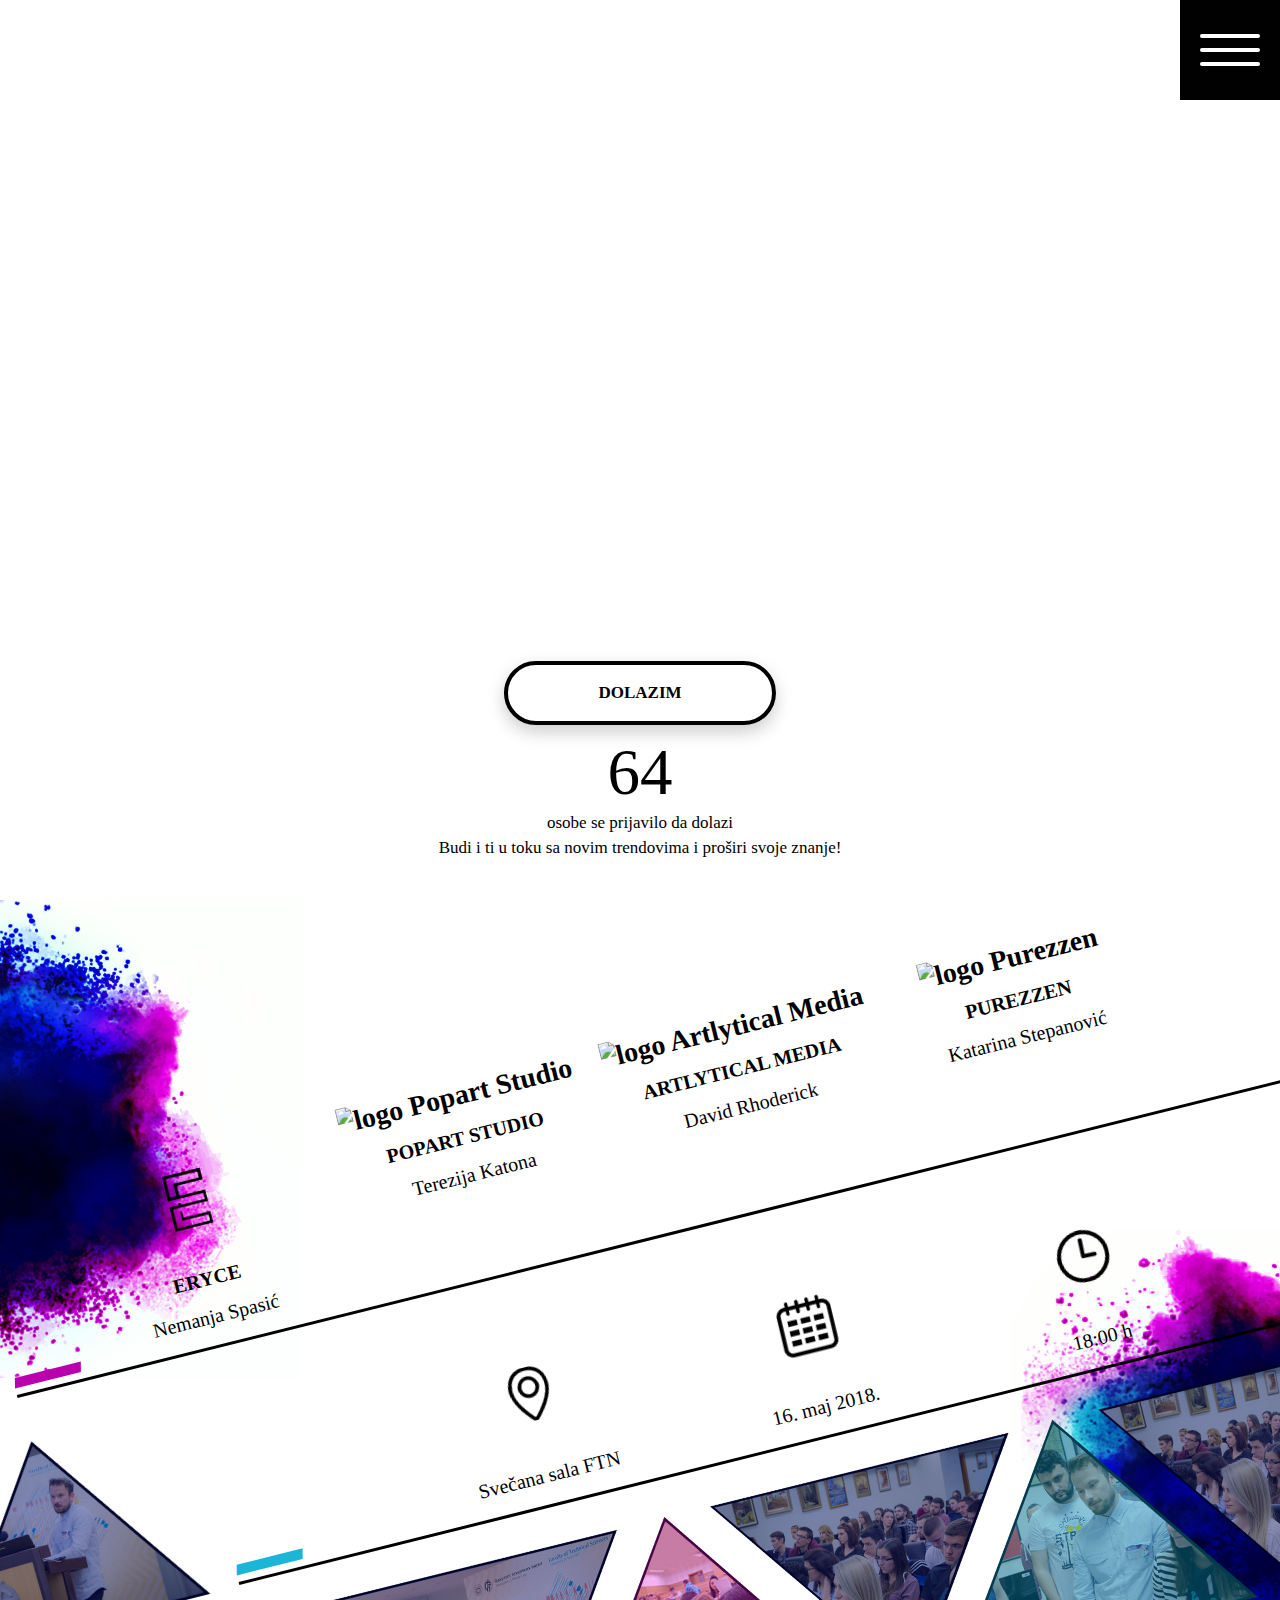
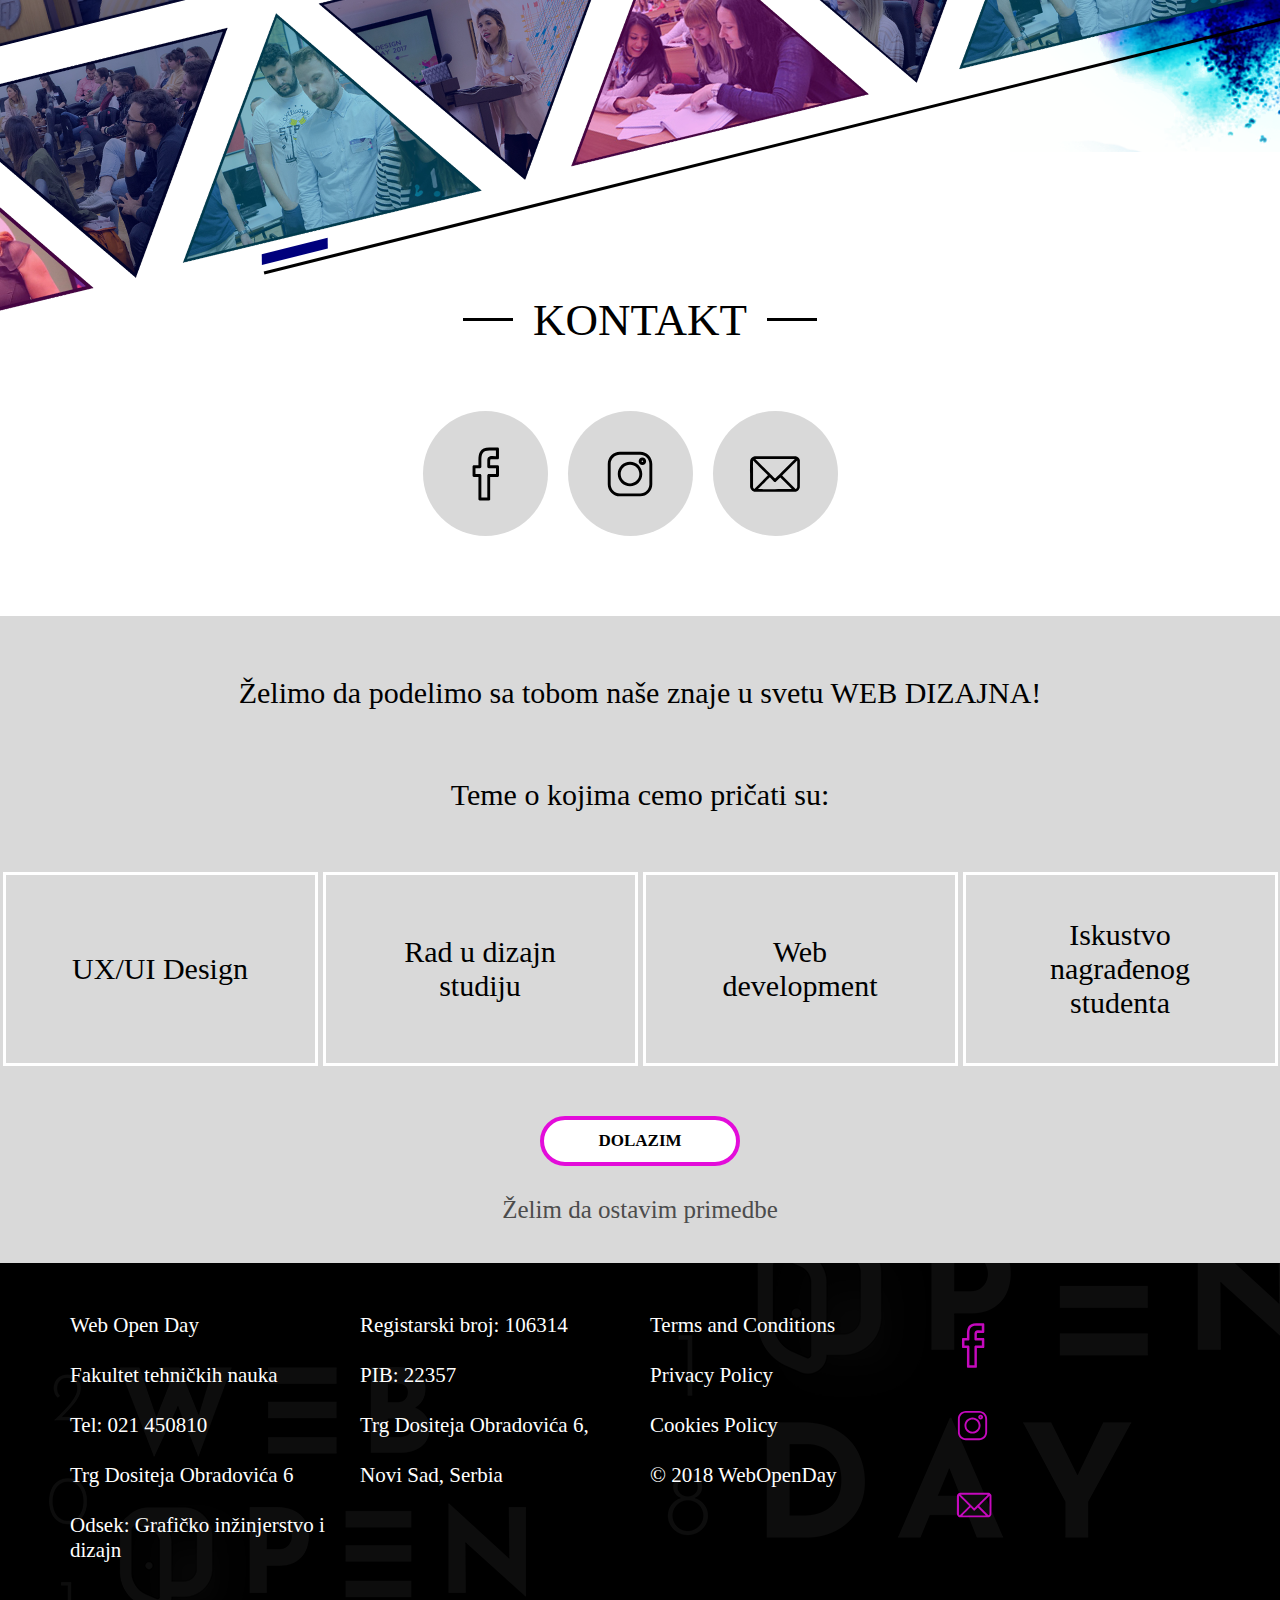
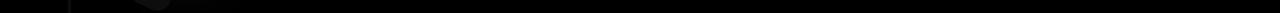
==== index.html @ e9054d75 "init commit" ====
<!DOCTYPE html>
<html>

<head>
  <meta charset="UTF-8">
  <title> Web Open Day 2018 </title>
  <link rel="icon" type="image/ico" href="logo.png" />
  <link rel="stylesheet" href="stylesindex.css">
  <meta name="viewport" content="width=device-width, initial-scale=1">
</head>

<body>
  <div class="body">
    <!-- Top Navigation Menu -->
    <div class="topnav">
      <!-- Navigation links (hidden by default) -->
      <a href="javascript:void(0);" id="icon" onclick="navOpen()">
        <span></span>
        <span></span>
        <span></span>
      </a>
      <div id="myLinks">
        <div class="kocka meniprvakocka">
          <a href="predavaci.html" >Predavači</a>
          <p color="white" class="tekstumeniju"> Od koga i šta možeš saznati </br>na ovom događaju </p>
        </div>
        <div class="kocka menidrugakocka">
          <a href="informacijeikontakt.html" >Informacije i kontakt</a>
          <p color="white" class="tekstumeniju"> Osnovne informacije o dogadjaju </br>gde mozete priložiti sugestije ili </br> stupiti u kontakt sa organizatorima</p>
        </div>
        <div class="kocka menitrecakocka">
          <a href="galerija.html">Galerija i video materijal</a>
          <p color="white" class="tekstumeniju">Fotografije i video zapisi</br>sa prethodnih dogadjaja</p>
        </div>
      </div>
    </div>
    <div class="kont">
      <video autoplay muted>
        <source src="imagesindex/VIDEOZANASLOVNU_1_1.mp4" type="video/mp4">
        <source src="imagesindex/VIDEOZANASLOVNU_1_1.ogg" type="video/ogg">
      </video>
      <div class="ent">
        <button class="button" type="button" onclick="dolazim()">DOLAZIM</button>
        <h1 id="number" class="number">64</h1>
        <h2 class="description">osobe se prijavilo da dolazi <br />
          Budi i ti u toku sa novim trendovima i proširi svoje znanje!</h2>
      </div>
    </div>


    <img src="imagesindex/puder.png" alt="puder" id="puder1">
    <img src="imagesindex/puder2.png" alt="puder" id="puder2">

    <!-- <div class="line">
      <div class="shape">
      </div>
    </div>
    <div class="line two">
      <div class="shape first">
      </div>
    </div>
    <div class="line three">
      <div class="shape second">
      </div>
    </div> -->

      <div class="prvideo">

      <div id="naslovi">

        <div class="top with-line purple">
          <div class="item-top">
            <img width="100" height="100" src="imagesindex/ikonica1.png" alt="logo Eryce">
            <p align="center">ERYCE</p>
            <p class="item-top-ime">Nemanja Spasić</p>
          </div>
          <div class="item-top">
            <img width="100" height="100" src="imagesindex/ikonice2.png" alt="logo Popart Studio">
            <p align="center">POPART STUDIO</p>
            <p class="item-top-ime">Terezija Katona</p>
          </div>
          <div class="item-top">
            <img width="100" height="100" src="imagesindex/ikonice3.png" alt="logo Artlytical Media">
            <p align="center">ARTLYTICAL MEDIA</p>
            <p class="item-top-ime">David Rhoderick</p>
          </div>
          <div class="item-top">
            <img width="100" height="100" src="imagesindex/ikonice4.png" alt="logo Purezzen">
            <p align="center">PUREZZEN</p>
            <p class="item-top-ime">Katarina Stepanović</p>
          </div>
        </div>

        <div class="bottom with-line cyan">
          <div class="item-bottom"></div>
          <div class="item-bottom">
            <img width="100" height="100" src="imagesindex/lokacija.png" alt="icon location">
            <p class="color-light" align="center">Svečana sala FTN</p>
          </div>
          <div class="item-bottom">
            <img width="100" height="100" src="imagesindex/kalendar.png" alt="icon calendar">
            <p class="color-light" align="center">16. maj 2018.</p>
          </div>
          <div class="item-bottom">
            <img width="100" height="100" src="imagesindex/sat.png" alt="icon clock">
            <p class="color-light" align="center">18:00 h</p>
          </div>
        </div>
      </div>
    </div>
    <div class="slikedeo with-line blue">
      <img src="imagesindex/8 dodatak.png" id="dodatak" alt="slika 8" >
      <img width="758" height="450" src="imagesindex/7.png" alt="slika 7" id="a">
      <img width="758" height="450" src="imagesindex/6.png" alt="slika 6" id="b">
      <img width="758" height="450" src="imagesindex/5.png" alt="slika 5" id="c">
      <img width="758" height="450" src="imagesindex/4.png" alt="slika 4" id="d">
      <img width="758" height="450" src="imagesindex/3.png" alt="slika 3" id="e">
      <img width="758" height="450" src="imagesindex/2.png" alt="slika 2" id="f">
      <img width="758" height="450" src="imagesindex/5.png" alt="slika 5" id="c">
      <img width="758" height="450" src="imagesindex/2.png" alt="slika 2" id="f">
      <img width="758" height="450" src="imagesindex/3.png" alt="slika 4" id="d">


      <!-- <img src="imagesindex/1.png" alt="slika 1" id="g"> -->
    </div>
    <div class="drugideo" id="zanaslov">
      <svg height="10" width="50">
        <line x1="3" y1="3" x2="3" y2="6" style="stroke:rgb(0,0,0);stroke-width:200" />
      </svg>
      <p>KONTAKT</p>
      <svg height="10" width="50">
        <line x1="3" y1="3" x2="3" y2="6" style="stroke:rgb(0,0,0);stroke-width:200" />
      </svg>
    </div>
    <div id="linkovi">
      <a href="https://www.facebook.com/" class="link-facebook" target="_blank">
        <svg version="1.1" width="65px" height="65px" xmlns="http://www.w3.org/2000/svg" xmlns:xlink="http://www.w3.org/1999/xlink" x="0px" y="0px" viewBox="0 0 1600 1600" style="enable-background:new 0 0 1600 1600;" xml:space="preserve">
          <path d="M941.9,167.4h-4.1c-5.2,0-5.8,3.2-5.8,6.5v2.6h-2.3c-0.5,0-0.8,0.3-0.8,0.8v4.6c0,0.5,0.3,0.8,0.8,0.8h2.3V194
        	c0,0.5,0.3,0.8,0.8,0.8h4.7c0.5,0,0.8-0.3,0.6-0.8v-11.4h3.8c0.5,0,0.8-0.3,0.8-0.8v-4.6c0-0.5-0.3-0.8-0.8-0.8h-3.8v-2.3
        	c0.2-0.9,0.2-0.8,1.1-0.8h2.7c0.2,0,0.5,0,0.6-0.2c0.2-0.2,0.3-0.3,0.2-0.6v-4.6C942.6,167.7,942.3,167.3,941.9,167.4z M941.1,171.8
        	h-2c-2.4,0-2.6,1.2-2.6,2.6v2.9c0,0.2,0.2,0.5,0.3,0.6c0.2,0.2,0.3,0.3,0.6,0.3h3.6v2.9h-3.6c-0.5,0-0.8,0.3-0.8,0.8v11.4h-3v-11.4
        	c0-0.5-0.3-0.8-0.8-0.8h-2.3v-2.9h2.3c0.2,0,0.5-0.2,0.6-0.3c0.2-0.2,0.2-0.3,0.2-0.6v-3.3c0-3.3,0.8-5,4.3-5h3.2V171.8L941.1,171.8
        	z" />
          <path d="M1107.9,150H915c-245.4-2.6-276.8,149.4-276.8,313.9v119.5H530c-21.3-2.4-38.7,14.9-36.1,36.1v216.7
        	c-2.6,21.3,14.9,38.6,36.1,36.1h108.4V1414c-2.3,21.3,15,38.6,36.3,36.1h220.8c21.3,2.4,38.6-14.9,31.7-36.1l0.2-541.8h180.5
        	c21.3,2.4,38.7-14.9,36.1-36.1V619.4c2.6-21.3-14.9-38.6-36.1-36.1H927l0.2-108.4c7-46.2,7-38.7,49.8-36.1h129.2
        	c10-2.3,20.8-1.1,28.2-8.4s11.8-17.3,9.3-27.8V185.9C1146.4,164.7,1129.1,147.4,1107.9,150z M1069.1,362.5l-90.6-3.5
        	c-112.2,0-121.6,60.9-121.6,123.3l-0.3,137c0,10.3,4.1,20,11.2,27.3c7.3,7.3,17,11.2,27.3,11.2h176.4v139.5H895.4
        	c-21.3,0-38.6,17.3-38.7,38.6v541.9H710.5V836.1c0-21.3-14.6-38.6-35.8-38.6H565.9V658h108.6c10.3,0,20-4.1,27.3-11.2
        	c7.3-7.3,8.5-17.2,8.5-27.3V463.7c0-162,32.8-239.1,204.5-239.1H1069L1069.1,362.5L1069.1,362.5z" />
        </svg>
      </a>
      <a href="https://www.instagram.com" class="link-instagram" target="_blank">
        <svg version="1.1" weight="87px" height="87px" xmlns="http://www.w3.org/2000/svg" xmlns:xlink="http://www.w3.org/1999/xlink" x="0px" y="0px" viewBox="0 0 1695.4 1662.6" style="enable-background:new 0 0 1695.4 1662.6;" xml:space="preserve">
          <g>
            <path
              d="M1041.9,406.9H654.3c-127.8,0-231.7,104-231.7,231.7v387.5c0,127.8,104,231.8,231.7,231.8h387.5c127.8,0,231.7-104,231.7-231.7V638.6C1273.6,510.8,1169.6,406.9,1041.9,406.9z M1218.1,638.6v387.5c0,97.2-79,176.2-176.2,176.2H654.3c-97.2,0-176.2-79-176.2-176.2V638.6c0-97.2,79-176.2,176.2-176.2h387.5C1139,462.4,1218.1,541.5,1218.1,638.6z" />
            <path d="M848.1,598.3c-129.1,0-234,105-234,234s105,234,234,234s234-105,234-234S977.2,598.3,848.1,598.3z M848.1,1010.9c-98.4,0-178.5-80.1-178.5-178.5s80.1-178.5,178.5-178.5s178.5,80.1,178.5,178.5S946.5,1010.9,848.1,1010.9z" />
            <path
              d="M1084.7,516.3c-39.3,0-71.3,32-71.3,71.3c0,39.3,32,71.3,71.3,71.3c39.3,0,71.3-32,71.3-71.3C1156,548.3,1124,516.3,1084.7,516.3z M1100.4,587.6c0,8.7-7.1,15.7-15.7,15.7c-8.7,0-15.7-7.1-15.7-15.7c0-8.6,7.1-15.7,15.7-15.7C1093.4,571.8,1100.4,578.9,1100.4,587.6z" />
          </g>
        </svg>
        </svg>
      </a>
      <a href="https://mail.google.com" class="link-mail" target="_blank">
        <svg version="1.1" weight="70px" height="70px" xmlns="http://www.w3.org/2000/svg" xmlns:xlink="http://www.w3.org/1999/xlink" x="0px" y="0px" viewBox="0 0 2516.4 1796.9" style="enable-background:new 0 0 2516.4 1796.9;" xml:space="preserve">
          <g transform="translate(0.000000,914.000000) scale(0.100000,-0.100000)">
            <path d="M7377,4714.7c-510-65-953-428-1121-921c-71-209-65,100-70-3578c-2-2270,0-3345,7-3410c26-237,116-468,257-660
		c66-91,204-229,290-290c144-103,334-190,511-232c85-20,117-21,2261-29c1196-5,3552-8,5235-6l3060,3l85,21c137,34,207,60,335,123
		c409,202,684,594,744,1059c8,59,11,1079,11,3445c-1,2774-3,3371-14,3416c-42,173-109,327-202,467c-71,107-203,246-313,329
		c-88,67-300,177-399,208c-30,10-95,27-145,39l-92,22l-5185,1C9671,4722.7,7417,4719.7,7377,4714.7z M15222,1549.7
		c-1678-1678-2471-2465-2505-2485c-69-40-150-41-217-1c-29,17-948,928-2507,2485l-2461,2457h5072h5073L15222,1549.7z M18292,223.7
		l-5-3423l-22-77c-58-204-153-318-326-391l-72-30l-1727,1734l-1727,1734l1937,1938c1065,1065,1939,1937,1942,1937
		S18295,2105.7,18292,223.7z M8862,1710.7l1905-1905l-1747-1747l-1747-1747l-62,29c-123,59-208,173-246,330c-16,65-18,301-20,3508
		c-2,1890,0,3437,4,3437C6954,3615.7,7814,2758.7,8862,1710.7z M11867-1289.3c451-455,620-619,649-631c50-20,133-20,182,1
		c28,11,207,184,634,610l595,595l1503-1503c826-826,1502-1504,1502-1507s-1964-5-4365-5s-4365,2-4365,5c0,6,3043,3050,3050,3050
		C11255-674.3,11532-950.3,11867-1289.3z" />
          </g>
        </svg>
      </a>
    </div>
  </div>

  <div class="cetvrtideo">
    <p  id="ce" align="center">Želimo da podelimo sa tobom naše znaje u svetu WEB DIZAJNA! </br> </br></br>
      Teme o kojima cemo pričati su:</p>
      <div class="poravnanje">
    <div class="kocke">
      <p align="center"> UX/UI Design </p>
    </div>
    <div class="kocke">
      <p align="center"> Rad u dizajn</br>studiju </p>
    </div>
    <div class="kocke">
      <p align="center"> Web</br>development </p>
    </div>
    <div class="kocke">
      <p align="center"> Iskustvo</br>nagrađenog</br>studenta </p>
    </div>
    </div>
    <button class="popup" onclick="showPopUp()">Dolazim
      <span class="popuptext" id="myPopup">Zabeleženi ste. Vidimo se!</span>
    </button>
    <a class="open-button" onclick="openForm()">Želim da ostavim primedbe</a>
  </div>
  <div class="form-popup" id="myForm">
    <form action="Hvala.html" class="form-container">
      <input type="email" placeholder="Upišite Vaš e-mail" name="E-mail" required class="abc input">
      <label for="komentar"><b>Komentar</b></label>
      <textarea class="abc textarea" placeholder="Ostavi komentar" name="Ostavi komentar" required></textarea>
      <button type="submit" class="btn submit">Pošalji</button>
      <button type="button" class="btn cancel" onclick="closeForm()">✖</button>
    </form>
  </div>

  <footer>
    <div class="zafooter2">
      <div class="zafooter">
        <div class="footer-kolona tekst">
          <p>Web Open Day </br></br>Fakultet tehničkih nauka</br></br>Tel: 021 450810 </br></br>Trg Dositeja Obradovića 6</br></br>Odsek: Grafičko inžinjerstvo i dizajn</p>
        </div>
        <div class="footer-kolona tekst">
          <p>Registarski broj: 106314</br></br>PIB: 22357</br></br>Trg Dositeja Obradovića 6,</br></br>Novi Sad, Serbia</p>
        </div>
        <div class="footer-kolona tekst">
          <a href="https://www.policies.google.com/privacy?hl=en-US" target="_blank">Terms and Conditions</a></br></br>
          <a href="https://www.policies.google.com/privacy?hl=en-US" target="_blank">Privacy Policy</a></br></br>
          <a href="https://www.topuniversities.com/cookies-policy" target="_blank">Cookies Policy</a></br></br>
          <p>© 2018 WebOpenDay</p>
        </div>
        <div class="footer-kolona linkovi" id="linkovi2">
          <div class="krug">
            <a href="https://www.facebook.com" target="_blank">
              <svg version="1.1" weight="55px" height="55px" xmlns="http://www.w3.org/2000/svg" xmlns:xlink="http://www.w3.org/1999/xlink" x="0px" y="0px" viewBox="0 0 1600 1600" style="enable-background:new 0 0 1600 1600;" xml:space="preserve">
                <path d="M941.9,167.4h-4.1c-5.2,0-5.8,3.2-5.8,6.5v2.6h-2.3c-0.5,0-0.8,0.3-0.8,0.8v4.6c0,0.5,0.3,0.8,0.8,0.8h2.3V194
                c0,0.5,0.3,0.8,0.8,0.8h4.7c0.5,0,0.8-0.3,0.6-0.8v-11.4h3.8c0.5,0,0.8-0.3,0.8-0.8v-4.6c0-0.5-0.3-0.8-0.8-0.8h-3.8v-2.3
                c0.2-0.9,0.2-0.8,1.1-0.8h2.7c0.2,0,0.5,0,0.6-0.2c0.2-0.2,0.3-0.3,0.2-0.6v-4.6C942.6,167.7,942.3,167.3,941.9,167.4z M941.1,171.8
                h-2c-2.4,0-2.6,1.2-2.6,2.6v2.9c0,0.2,0.2,0.5,0.3,0.6c0.2,0.2,0.3,0.3,0.6,0.3h3.6v2.9h-3.6c-0.5,0-0.8,0.3-0.8,0.8v11.4h-3v-11.4
                c0-0.5-0.3-0.8-0.8-0.8h-2.3v-2.9h2.3c0.2,0,0.5-0.2,0.6-0.3c0.2-0.2,0.2-0.3,0.2-0.6v-3.3c0-3.3,0.8-5,4.3-5h3.2V171.8L941.1,171.8
                z" />
                <path d="M1107.9,150H915c-245.4-2.6-276.8,149.4-276.8,313.9v119.5H530c-21.3-2.4-38.7,14.9-36.1,36.1v216.7
                c-2.6,21.3,14.9,38.6,36.1,36.1h108.4V1414c-2.3,21.3,15,38.6,36.3,36.1h220.8c21.3,2.4,38.6-14.9,31.7-36.1l0.2-541.8h180.5
                c21.3,2.4,38.7-14.9,36.1-36.1V619.4c2.6-21.3-14.9-38.6-36.1-36.1H927l0.2-108.4c7-46.2,7-38.7,49.8-36.1h129.2
                c10-2.3,20.8-1.1,28.2-8.4s11.8-17.3,9.3-27.8V185.9C1146.4,164.7,1129.1,147.4,1107.9,150z M1069.1,362.5l-90.6-3.5
                c-112.2,0-121.6,60.9-121.6,123.3l-0.3,137c0,10.3,4.1,20,11.2,27.3c7.3,7.3,17,11.2,27.3,11.2h176.4v139.5H895.4
                c-21.3,0-38.6,17.3-38.7,38.6v541.9H710.5V836.1c0-21.3-14.6-38.6-35.8-38.6H565.9V658h108.6c10.3,0,20-4.1,27.3-11.2
                c7.3-7.3,8.5-17.2,8.5-27.3V463.7c0-162,32.8-239.1,204.5-239.1H1069L1069.1,362.5L1069.1,362.5z" />
              </svg>
            </a>
            </svg>
          </div>
          <div class="krug">
            <a href="https://www.instagram.com" target="_blank">
              <svg version="1.1" weight="55px" height="55px" xmlns="http://www.w3.org/2000/svg" xmlns:xlink="http://www.w3.org/1999/xlink" x="0px" y="0px" viewBox="0 0 1600 1600" style="enable-background:new 0 0 1600 1600;" xml:space="preserve">
                <g>
                  <path d="M994.2,375.6H606.6c-127.8,0-231.7,104-231.7,231.7v387.5c0,127.8,104,231.8,231.7,231.8h387.5
        c127.8,0,231.7-104,231.7-231.7V607.3C1225.9,479.5,1121.9,375.6,994.2,375.6z M1170.4,607.3v387.5c0,97.2-79,176.2-176.2,176.2
        H606.6c-97.2,0-176.2-79-176.2-176.2V607.3c0-97.2,79-176.2,176.2-176.2h387.5C1091.3,431.1,1170.4,510.2,1170.4,607.3z" />
                  <path d="M800.4,567c-129.1,0-234,105-234,234s105,234,234,234s234-105,234-234S929.5,567,800.4,567z M800.4,979.6
        c-98.4,0-178.5-80.1-178.5-178.5S702,622.6,800.4,622.6s178.5,80.1,178.5,178.5S898.8,979.6,800.4,979.6z" />
                  <path d="M1037,485c-39.3,0-71.3,32-71.3,71.3s32,71.3,71.3,71.3c39.3,0,71.3-32,71.3-71.3S1076.3,485,1037,485z M1052.7,556.3
        c0,8.7-7.1,15.7-15.7,15.7c-8.7,0-15.7-7.1-15.7-15.7c0-8.6,7.1-15.7,15.7-15.7C1045.7,540.5,1052.7,547.6,1052.7,556.3z" />
                </g>
              </svg>
            </a>
          </div>
          <div class="krug">
            <a href="https://support.google.com/mail/answer/56256?hl=en" target="_blank">
              <svg version="1.1" weight="50px" height="50px" xmlns="http://www.w3.org/2000/svg" xmlns:xlink="http://www.w3.org/1999/xlink" x="0px" y="0px" viewBox="0 0 1600 1600" style="enable-background:new 0 0 1600 1600;" xml:space="preserve">
                <path d="M1390.5,497.6c-3.7-15.1-9.4-28.4-17.6-40.8c-6.2-9.4-17.8-21.5-27.3-28.8c-7.6-5.8-26.2-15.5-34.9-18.2
            c-2.7-0.9-8.5-2.4-12.6-3.4l-8.1-1.9l-447.6-0.1c-259.3-0.1-450.1,0.2-453.6,0.6l0,0c-44.8,5.7-83.2,37.3-98,80.5
            c-0.4,1.3-0.8,2.4-1.2,3.4c-4.5,11.8-4.5,11.8-4.8,241.2l-0.1,64.6c-0.2,200.7,0,288.8,0.6,294.4c2.3,20.8,10.1,40.8,22.5,57.7
            c5.8,7.9,17.9,20,25.4,25.4c12.7,9.1,29.3,16.6,44.6,20.3c7.4,1.7,7.8,1.8,195.4,2.5c84.4,0.4,226.2,0.6,351.3,0.6
            c35.4,0,69.4,0,100.4-0.1l264-0.3l7.7-1.9c11.8-2.9,18-5.2,29.2-10.7c35.5-17.5,59.8-52.1,65-92.5c0.7-5.1,1-88.5,1-297.5
            C1391.6,545.8,1391.4,501.6,1390.5,497.6z M679.3,830.2l-299.7,299.7l-4.4-2c-10.2-4.9-17.2-14.4-20.4-27.5
            c-1.4-5.5-1.5-33.8-1.7-302.3c-0.2-156.6,0-272.6,0.3-293.2c12.8,12.5,76.6,76,162.6,162L679.3,830.2z M831.7,892.9
            c-3.4-2.4-84.1-82.5-216.1-214.2L405.9,469.3H1274l-209.3,209.4c-90.5,90.5-211.4,211.2-215.8,214.2
            C843.4,896,836.9,896.1,831.7,892.9z M723.3,873.7c4.7,4.5,25.8,25.6,52,52.1l0,0c44.6,45,54,53.8,56.5,54.8
            c4.7,1.9,12.3,1.9,16.8-0.1c2.3-0.9,11.5-9.4,55.2-53l50.3-50.3l128.6,128.6c64.6,64.6,115.9,116,127.2,127.5
            c-24.3,0.2-177.5,0.4-373.2,0.4c-195.7,0-348.9-0.2-373.2-0.4C488.6,1107.8,707,889.4,723.3,873.7z M1329.2,794.1l-0.4,295.1
            l-1.8,6.4c-4.9,17.2-12.8,26.7-27.3,32.8l-5.3,2.2L998.1,833.2l166.1-166.2c84.7-84.7,151.8-151.6,165.1-164.7
            C1329.4,524,1329.4,647.6,1329.2,794.1z" />
              </svg>
            </a>
          </div>
        </div>
      </div>
    </div>
  </footer>
  <script src="javascriptindex.js" charset="utf-8"></script>
</body>
<html>
---- stylesindex.css ----
* {
  box-sizing: border-box;
  /* margin: 0; */
}

* button {
  cursor: pointer;
  outline: none;
}

body {
  margin: 0;
}

.body {
  overflow: hidden;
}

.kont {
  position: relative
}

.kont video {
  width: 100%;
  height: auto;
  display: block;
  height: 100vh;
  position: relative;
  z-index: 10;
  object-fit: cover;
}

.kont .ent {
  position: absolute;
  right: 0;
  bottom: 40px;
  z-index: 15;
  left: 0;
  text-align: center;
}

.button {
  background: transparent;
  padding: 18px 90px;
  margin: 0 auto;
  color: black;
  font-size: 17px;
  text-transform: uppercase;
  font-weight: bold;
  font-family: "Josefin Sans";
  border-radius: 50px;
  border: 4px solid black;
  transition: all 300ms ease;
  cursor: pointer;
  box-shadow: 0 8px 16px 0 rgba(0, 0, 0, 0.10), 0 6px 20px 0 rgba(0, 0, 0, 0.10);
}

.number {
  text-align: center;
  color: black;
  position: relative;
  font-family: "Josefin Sans";
  font-size: 65px;
  font-weight: 300;
  margin: 15px 0 5px 0;
  line-height: 1;
}

.description {
  margin: 0;
  text-align: center;
  color: black;
  position: relative;
  font-family: "Josefin Sans";
  font-size: 17px;
  line-height: 25px;
  font-weight: normal;
}

.popup {
  position: relative;
  margin: 0 auto;
  display: block;
  background: white;
  width: 200px;
  height: 50px;
  color: black;
  text-align: center;
  font-size: 17px;
  text-transform: uppercase;
  font-weight: bold;
  font-family: "Josefin Sans";
  border-radius: 50px;
  border: 4px solid #e30cda;
  transition: all 600ms ease;
}

.popup:hover {
  border: 4px solid #e30cda;
  background: #e30cda;
  color: white;
}

.popup .popuptext {
  visibility: hidden;
  width: 260px;
  background-color: #000768;
  color: white;
  text-align: center;
  border-radius: 36px;
  padding: 30px 30px;
  position: absolute;
  z-index: 1;
  bottom: 170%;
  left: 25%;
  margin-left: -80px;
  line-height: 40px;
}

.popup .popuptext::after {
  content: "";
  position: absolute;
  top: 100%;
  left: 50%;
  margin-left: -5px;
  border-width: 5px;
  border-style: solid;
  border-color: #000768 transparent transparent transparent;
}

.popup .show {
  visibility: visible;
  -webkit-animation: fadeIn 1s;
  animation: fadeIn 1s
}

@-webkit-keyframes fadeIn {
  from {
    opacity: 0;
  }

  to {
    opacity: 1;
  }
}

@keyframes fadeIn {
  from {
    opacity: 0;
  }

  to {
    opacity: 1;
  }
}

#puder1 {
  height: 478px;
  weight: 300px;
  left: 0;
  position: absolute;
}

#puder2 {
  position: absolute;
  right: 0;
  margin-top: 330px;
  z-index: -2;
  height: 522px;
  width: 270px;
}

.button:hover {
  color: #e30cda;
  background: rgba(227, 12, 218, 0.1);
  border: 4px solid #e30cda;
  box-shadow: none;
}

#naslovi {
  float: none;
  font-family: "Josefin Sans";
  font-size: 28px;
  font-weight: bold;
  max-width: 1300px;
  width: 100%;
  margin: 0 auto;
  transform: rotate(-14deg);
  justify-content: space-between;
  padding: 0 70px;
}

#linije {
  position: absolute;
}

.prvideo {
  clear: both;
  position: relative;
  z-index: 1;
  display: inline-block;
  /* margin-left: 300px;
  margin-right: 300px; */
  width: 100%;
  margin-top: 215px;
}

/* .line {
  position: relative;
  width: 90%;
  float: right;
  height:50px;
  background:transparent;
  border-top: solid 3px black;
  top:310px;
  transform-origin: top right;
  transform: skewY(-14deg);
}
.shape{
  width:70px;
  height:10px;
  margin-top:-20px;
  background:#e30cda;
}
.two{
  width:75%;
  top:570px;
}
.first{
  background:#000768;
}
.three{
  width:85%;
  top:1085px;
}
.second{
  background:#0090c0;
} */
.top,
.bottom {
  display: flex;
}

.top {
  margin-bottom: 140px;
}

.with-line {
  position: relative;
}

.with-line:before {
  content: '';
  height: 3px;
  left: -70px;
  width: 7000px;
  position: absolute;
  background: #000;
  bottom: -20px;
}

.with-line:after {
  content: '';
  height: 10px;
  left: -70px;
  width: 70px;
  position: absolute;
  bottom: -10px;
  transform: skewY(-14deg) rotate(14deg);
}

.with-line.purple:after {
  background: #B800AD;
}

.with-line.cyan:after,
.with-line.cyan:before {
  left: 220px;
}

.with-line.cyan:after {
  background: #1AB5D7;
}

.with-line.blue:after,
.with-line.blue:before {
  left: 270px;
}

.with-line.blue:after {
  background: #00007D;
}

.item-top,
.item-bottom {
  flex: 0 0 calc(100% / 4);
  text-align: center;
}

.item-top p,
.item-bottom p {
  margin: 0;
  padding: 0 10px;
}

.item-top p:first-of-type {
  margin-bottom: 15px;
}

.item-top-ime {
  font-size: 26px;
  font-weight: 300;
}

.item-top img,
.item-bottom img {
  object-fit: cover;
  margin-bottom: 15px;
}

.group-item p {
  display: block;
}

.group-item img {
  align-items: center;
  display: block;
  margin: 0 auto;
}

.color-light {
  font-weight: 300;
  margin-top: -15px;
  text-align: center;
}

/* Style the navigation menu */
.topnav {
  overflow: hidden;
  position: fixed;
  top: 0;
  right: 0;
  bottom: 0;
  z-index: 50;
  min-height: 100px;
  min-width: 100px;
}

/* Hide the links inside the navigation menu (except for logo/home) */
.topnav #myLinks {
  transform: translateX(100%);
  opacity: 0;
  transition: all 500ms ease;
  font-family: "Josefin Sans";
  font-weight: 300;
  color: white;
  height: 100vh;
  /* viewport height */
  overflow-y: auto;
}

.topnav #myLinks.visible {
  transform: translateX(0);
  opacity: 1;
}

/* Style the hamburger menu */
.topnav a#icon {
  background: rgba(1, 1, 1, 1);
  position: absolute;
  right: 0;
  z-index: 10;
  width: 100px;
  height: 100px;
  transition: all .25s ease-in-out;
}

.topnav a#icon.open {
  background: transparent;
}

.topnav a#icon:not(.open):hover {
  background-color: rgba(1, 1, 1, 1);
}

#icon span {
  display: block;
  position: absolute;
  height: 4px;
  width: 60%;
  background: white;
  border-radius: 7px;
  opacity: 1;
  left: 50%;
  transform: translateX(-50%) rotate(0deg);
  transition: all .25s ease-in-out;
}

#icon span:nth-child(1) {
  top: calc(50% - 16px);
  transform-origin: left center;
}

#icon span:nth-child(2) {
  top: calc(50% - 2px);
  transform-origin: left center;
}

#icon span:nth-child(3) {
  top: calc(50% + 12px);
  transform-origin: left center;
}

#icon.open span:nth-child(1) {
  transform: rotate(45deg);
  top: 27px;
  left: 30px;
}

#icon.open span:nth-child(2) {
  width: 0%;
  opacity: 0;
}

#icon.open span:nth-child(3) {
  transform: rotate(-45deg);
  top: 68px;
  left: 30px;
}

/* Add a grey background color on mouse-over */
.kocka {
  height: calc(100% / 3);
  min-height: 250px;
}

.kocka a {
  color: white;
  padding: 75px 45px 40px 45px;
  text-decoration: none;
  font-size: 45px;
  display: inline-block;
}

.tekstumeniju {
  line-height: 30px;
  font-size: 20px;
  padding-left: 50px;
  margin: 0;
}

.meniprvakocka {
  background-color: #c509bd;
}

.meniprvakocka:hover {
  background-color: #9a0193;
}

.menidrugakocka {
  background-color: #000768;
}

.menidrugakocka:hover {
  background-color: #050547;
}

.menitrecakocka {
  background-color: #00a8e1;
}

.menitrecakocka:hover {
  background-color: #097bbc;
}

/* Style the active link (or home/logo) */
.active {
  background-color: transparent;
  color: white;
}

.slikedeo {
  display: flex;
  align-items: flex-start;
  margin-top: 70px;
  transform: rotate(-14deg);
  position: relative;
  left: -50px;
}

#dodatak {
  top: -452px;
  display: block;
  left: -96px;
  position: absolute;
}

#dodatak~img {
  margin-right: -425px;
}

img#a {
  margin-left: -489px;
}

#zanaslov {
  padding-top: 80px;
  display: flex;
  justify-content: center;
  /* center p horizontally */
  align-items: center;
  /* center p vertically */
}

#zanaslov p {
  font-family: "Josefin Sans";
  color: black;
  font-size: 45px;
  margin-left: 20px;
  margin-right: 20px;
}

#linkovi {
  display: flex;
  justify-content: center;
  align-items: center;
  padding: 20px;
  margin-bottom: 60px;
}

#linkovi a {
  width: 125px;
  height: 125px;
  background-color: #d9d9d9;
  border-radius: 50%;
  position: relative;
  margin-right: 20px;
  transition: all 300ms ease;
}

#linkovi a.link-facebook:hover {
  background-color: #000768;
}

#linkovi a.link-instagram:hover {
  background-color: #e30cda;
}

#linkovi a.link-mail:hover {
  background-color: #0090c0;
}

#linkovi a svg {
  transition: all 1000ms ease;
  /* transform-origin: 50% 50%; */
}

#linkovi a:hover svg {
  fill: white;
  transform: scale(1.25) translate(-50%, -50%);
}

#linkovi a svg {
  position: absolute;
  top: 50%;
  left: 50%;
  transform-origin: 0 0;
  transform: translate(-50%, -50%);
}

.cetvrtideo {
  background-color: #d9d9d9;
  max-width: 100%;
  height: 650px;
  font-family: "Josefin Sans";
  font-size: 30px;
  padding-top: 30px;
  display: block;
  align-items: center;
}

#ce {
  padding: 0 15px;
}

.poravnanje {
  display: flex;
  flex-direction: row;
  justify-content: space-around;
}

.kocke {
  height: 194px;
  width: 315px;
  border: solid 3px;
  border-color: white;
  font-weight: 300;
  position: relative;
  text-align: center;
  padding-top: 15px;
  margin-bottom: 50px;
  margin-top: 30px;
  vertical-align: middle;
}

.kocke p {
  position: absolute;
  left: 0;
  right: 0;
  margin: 0;
  top: 50%;
  transform: translateY(-50%);
}

.cetvrtideo a:hover {
  color: #e30cda;
}

.button2:hover {
  background-color: #e30cda;
  color: white;
}

.kontaktdeo {
  margin-bottom: 200px;
}

.open-button {
  font-family: "Josefin Sans";
  font-size: 25px;
  display: flex;
  border: none;
  cursor: pointer;
  background-color: transparent;
  color: #4c4c4c;
  border: none;
  cursor: pointer;
  width: 100%;
  position: absolute;
  justify-content: center;
  margin-top: 30px;
}

.open-button:hover {
  color: #e30cda;
}

#myForm {
  display: none;
}

/* The popup form - hidden by default */
.form-popup {
  position: fixed;
  width: 100%;
  bottom: 0;
  background-color: rgba(0, 0, 0, 0.8);
  height: 100vh;
  display: flex;
  align-items: center;
  justify-content: center;
  z-index: 20;
  font-size: 21px;
  font-family: "Josefin Sans";
}

/* Add styles to the form container */
.form-container {
  /* margin: auto; */
  /* margin-top: 200px; */
  max-width: 500px;
  padding: 50px;
  background-color: white;
  border-radius: 10px;
  position: relative;
  margin: 0 50px 0 15px;
  box-shadow: 0 8px 16px 0 rgba(0, 0, 0, 0.10), 0 6px 20px 0 rgba(0, 0, 0, 0.10);
}

.abc {
  width: 100%;
  padding-left: 15px;
  padding-top: 15px;
  padding-bottom: 30px;
  margin: 5px 0 22px 0;
  border: none;
  background: #f1f1f1;
  border-radius: 10px;
  font-family: "Josefin Sans";
  outline: none
}

.abc.textarea {
  height: 100px;
  resize: none;
}

/* Full-width input fields */
.form-container input[type=text], .form-container input[type=password] {
  width: 100%;
  padding-left: 15px;
  padding-top: 15px;
  padding-bottom: 100px;
  margin: 5px 0 22px 0;
  border: none;
  background: #f1f1f1;
  border-radius: 10px;
  font-family: "Josefin Sans";
}

/* When the inputs get focus, do something */
.form-container input[type=text]:focus, .form-container input[type=password]:focus {
  background-color: #ddd;
  outline: none;
}

/* Set a style for the submit/login button */
.form-container .btn {
  background-color: #e30cda;
  color: white;
  padding: 16px 20px;
  border: none;
  border-radius: 50px;
  cursor: pointer;
  width: 100%;
  opacity: 0.8;
  font-size: 16px;
  font-family: "Josefin Sans";
  cursor: pointer;
}

.form-container .btn.submit {
  transition: all 500ms ease;
}

.form-container .btn.submit:hover {
  background-color: #AA0FAA;
}

.form-container .btn.cancel {
  position: absolute;
  top: 0;
  right: -45px;
  width: auto;
  padding: 0;
  height: 40px;
  width: 40px;
  font-size: 18px;
  color: #e30cda;
}

.form-container .btn.cancel:hover {
  color: #fff;
  border-color: #fff;
}

/* Add a red background color to the cancel button */
.form-container .cancel {
  background-color: transparent;
  border: 2.5px solid #e30cda;
  color: black;
}

.tekst {
  padding-top: 50px;
  padding-bottom: 50px;
  text-decoration: none;
  font-size: 21px;
  font-family: "Josefin Sans";
  color: white;
  font-weight: 300;
  vertical-align: text-top;
}

.tekst p {
  margin: 0;
}

.linkovi {
  padding: 50px 0;
}

.zafooter {
  font-family: "Josefin Sans";
  /* margin-left: 217px; */
  display: flex;
  margin: 0 70px;
  flex-wrap: wrap;
}

.zafooter a {
  color: white;
  text-decoration: none;
  transition: all 300ms ease;
}

.zafooter a:hover {
  color: #e30cda;
}

.zafooter2 {
  margin-top: -0.3%;
  position: relative;
  background-image: url("imagesindex/footer.png")
}

#linkovi2 a svg:hover {
  fill: #c509bd;
  transition: all 300ms ease;
}

#linkovi2 a svg path {
  fill: #c509bd;
  position: absolute;
}

.krug {
  color: transparent;
  position: relative;
  border-radius: 50%;
  margin-bottom: 15px;
  height: 65px;
  width: 65px;
  display: flex;
  justify-content: center;
  align-items: center;
  border: 2px solid transparent;
}

.krug svg {
  display: block;
}

.krug:hover {
  /* border: 2px solid #c509bd; */
  transition: all 300ms ease;
  /* border-radius: 50%; */
  border-color: #c509bd;
}

@media screen and (max-width: 1670px) {
  .prvideo {
      margin-top: 140px;
  }

  #dodatak {
    max-width: 300px;
    height: auto;
    left: 0;
    top: -225px;
  }

  .top {
    margin-bottom: 90px;
  }

  .item-top p,
  .item-bottom p {
    font-size: 20px;
  }

  img#a {
    margin-left: -255px;
  }

  #dodatak~img {
    max-width: 400px;
    height: auto;
    margin-right: -200px;
  }

  .with-line.cyan:before,
  .with-line.cyan:after {
    left: 100px;
  }
}

@media screen and (min-width: 1200px) {
  .footer-kolona {
    margin-right: 20px;
    width: calc(100% / 4 - 15px);
    flex: 0 0 calc(100% / 4 - 15px);
  }

  .footer-kolona:nth-child(4) {
    margin-right: 0;
  }
}

@media screen and (max-width: 991px) {
  .item-top img,
  .item-bottom img {
    width: 60px;
    height: 60px;
  }
}

@media screen and (max-width: 636px) {
  #puder1 {
    display: none;
  }

  .prvideo {
      margin-top: 30px;
  }

  .item-top,
  .item-bottom {

  }

  #naslovi {
      transform: none;
      padding: 0 20px;
  }

  #dodatak {
    left: -120px;
    top: -205px;
  }

  #dodatak~img {
    margin-right: -225px;
  }

  .top {
    margin-bottom: 40px;
  }

  .slikedeo {
      transform: none;
      left: 0;
  }

  .with-line:before,
  .with-line:after {
    display: none;
  }
}

@media screen and (max-width: 1199px) and (min-width: 636px) {
  #zanaslov {
    padding-top: 70px;
  }

  #zanaslov p {
    font-size: 35px;
  }

  #linkovi {
    margin-bottom: 50px;
  }

  #linkovi a {
    width: 100px;
    height: 100px;
  }
  .group-item p {
    display: block;
  }

  .group-item img {
    align-items: center;
    display: block;
    margin: 0 auto;
  }

  .cetvrtideo {
    background-color: #d9d9d9;
    max-width: 100%;
    height: 900px;
    font-family: "Josefin Sans";
    font-size: 25px;
    padding-top: 30px;
    display: block;
    align-items: center;
  }

  .poravnanje {
    display: flex;
    flex-direction: row;
    justify-content: space-around;
    flex-wrap: wrap;
  }

  .kocke {
    height: 194px;
    width: 300px;
    border: solid 3px;
    border-color: white;
    font-weight: 300;
    position: relative;
    text-align: center;
    padding-top: 15px;
    margin-bottom: 50px;
    margin-top: 30px;
    vertical-align: middle;
  }

  #er {
    height: 70px;
  }

  .color-light {
    font-weight: 300;
    margin-top: -15px;
    text-align: center;
    font-size: 20px;
  }

  #puder1 {
    height: 280px;
    width: auto;
    left: 0;
    position: absolute;
  }

  #puder2 {
    position: absolute;
    right: 0;
    margin-top: 330px;
    z-index: -2;
    height: 300px;
    width: 130px;
  }

  .footer-kolona {
    margin-right: 20px;
    margin-bottom: 20px;
    width: calc(100% / 2 - 10px);
    flex: 0 0 calc(100% / 2 - 10px);
  }

  .footer-kolona {
    margin-bottom: 30px;
    margin-top: 20px;
    font-size: 18px;
  }

  .footer-kolona:nth-child(2n) {
    margin-right: 0;
  }

  .tekst,
  .linkovi {
    padding: 20px 0
  }

  .linkovi {
    display: flex;
    align-items: flex-start;
  }
}


@media screen and (max-width: 768px) {
  #puder1 {
    transform: translateY(-50%);
  }

  #puder2 {
    display: none;
  }
}

@media screen and (max-width: 635px) and (min-width: 370px) {
  body {
    margin: auto;
    width: 100%
  }

  .description{
    padding-left:40px;
    padding-right:40px;
  }
  #zanaslov {
    padding-top:20px;
  }

  #zanaslov p {
    font-size: 20px;
  }

  #linkovi {
    margin-bottom: 40px;
  }

  #linkovi a {
    width: 80px;
    height: 80px;
  }
  .footer-kolona {
    width: 100%;
    flex: 0 0 100%;
    margin-bottom: 20px;
  }

  .footer-kolona {
    font-size: 16px;
    margin-bottom: -20px;
    margin-top: -20px;
  }

  .linkovi {
    display: flex;
    align-items: flex-start;
  }

  .group-item p {
    display: block;
  }
  .item-top p{
    font-size: 17px;
  }
  .item-bottom p{
    font-size: 17px;
  }

  .group-item img {
    align-items: center;
    display: block;
    margin: 0 auto;
  }

  .cetvrtideo {
    background-color: #d9d9d9;
    max-width: 100%;
    height: 630px;
    font-family: "Josefin Sans";
    font-size: 17px;
    padding-top: 30px;
    display: block;
    align-items: center;
  }

  .poravnanje {
    display: flex;
    flex-direction: row;
    justify-content: space-around;
    flex-wrap: wrap;
  }

  .kocke {
    height: 100px;
    width: 180px;
    border: solid 3px;
    border-color: white;
    font-weight: 300;
    position: relative;
    text-align: center;
    padding-top: 15px;
    margin-bottom: 50px;
    margin-top: 30px;
    vertical-align: middle;
  }

  .color-light {
    font-weight: 300;
    margin-top: -15px;
    text-align: center;
    font-size: 20px;
  }

  .open-button {
    font-family: "Josefin Sans";
    font-size: 19px;
    display: flex;
    border: none;
    cursor: pointer;
    background-color: transparent;
    color: #4c4c4c;
    border: none;
    cursor: pointer;
    width: 100%;
    position: absolute;
    justify-content: center;
    margin-top: 30px;
  }

  #puder1 {
    height: 280px;
    width: 100px;
    left: 0;
    position: absolute;
  }

  #puder2 {
    position: absolute;
    right: 0;
    margin-top: 330px;
    z-index: -2;
    height: 300px;
    width: 130px;
  }

  #linkovi a {
    width: 95px;
    height: 95px;
    background-color: #d9d9d9;
    border-radius: 50%;
    position: relative;
    margin-right: 20px;
    transition: all 300ms ease;
  }

  #zanaslov p {
    font-family: "Josefin Sans";
    color: black;
    font-size: 35px;
    margin-left: 20px;
    margin-right: 20px;
  }
}
@media screen and (max-width: 495px) and (min-width: 370px){

  .item-top p{
    font-size: 15px;
  }
  .item-bottom p{
    font-size: 15px;
  }
  #naslovi {
      transform: none;
      padding: 0 5px;
  }
  .item-top p,
  .item-bottom p {
    margin: 0;
    padding: 0 5px;

  }

}

@media screen and (max-width: 369px) {
  #dodatak {
    top: -200px;
    display: block;
    left: -160px;
    position: absolute;
    height: 200px;}

    #dodatak~img {
      margin-right: -220px;
    }

  .item-top p,
  .item-bottom p {
    margin: 0;
    padding: 0 10px;
  }

  .item-top p:first-of-type {
    margin-bottom: 10px;
  }

  .item-top-ime {

    font-weight: 300;
  }

  .item-top img,
  .item-bottom img {
    object-fit: cover;
    margin-bottom: 0px;
  }
  .item-top{
    margin-bottom: 20px;
  }
  .top,
  .bottom {
    display: flex;
    flex-direction: column;
    padding-top: 40px;
  }
  .item-top p{
    font-size: 15px;
  }
  .item-bottom p{
    font-size: 15px;
  }
  #naslovi {
      transform: none;
      padding: 0 5px;
  }
  .footer-kolona {
    width: 100%;
    flex: 0 0 100%;
    margin-bottom: 20px;
  }
  #zanaslov {
    padding-top:10px;
  }
  #linkovi {
    margin-bottom:30px;
  }

  .footer-kolona {
    font-size: 16px;
    margin-bottom: -20px;
    margin-top: -20px;
  }

  .linkovi {
    display: flex;
    align-items: flex-start;
  }

  .topnav {
    height: 100vh;
  }

  .group-item p {
    font-size: 12px;
    padding-bottom: 10px;
    display: block;
  }

  .group-item img {
    align-items: center;
    display: block;
    margin: 0 auto;
  }

  .cetvrtideo {
    background-color: #d9d9d9;
    max-width: 100%;
    height: 550px;
    font-family: "Josefin Sans";
    font-size: 19px;
    padding-top: 30px;
    padding-left:10px;
    padding-right: 10px;
    line-height: 25px;
    display: block;
    align-items: center;
  }

  .poravnanje {
    display: flex;
    flex-direction: row;
    justify-content: space-around;
    flex-wrap: wrap;
  }

  .kocke {
    height: 80px;
    width: 140px;
    border: solid 1px;
    border-color: white;
    font-weight: 300;
    position: relative;
    text-align: center;
    padding-top: 15px;
    margin-bottom: 20px;
    margin-top: 20px;
    vertical-align: middle;
  }

  .color-light {
    font-weight: 300;
    margin-top: -15px;
    text-align: center;
  }

  .open-button {
    font-family: "Josefin Sans";
    font-size: 19px;
    display: flex;
    border: none;
    cursor: pointer;
    background-color: transparent;
    color: #4c4c4c;
    border: none;
    cursor: pointer;
    width: 100%;
    position: absolute;
    justify-content: center;
    margin-top: 20px;
  }

  #puder1 {
    height: 280px;
    width: 100px;
    left: 0;
    margin-top: 120px;
    margin-left: -70px;
    position: absolute;
  }

  #puder2 {
    position: absolute;
    right: 0;
    margin-top: 280px;
    z-index: -2;
    height: 300px;
    width: 130px;
  }

  #sat {
    margin-top: 32depx;
  }

  #linkovi a {
    width: 75px;
    height: 75px;
    background-color: #d9d9d9;
    border-radius: 50%;
    position: relative;
    margin-right: 20px;
    transition: all 300ms ease;
  }

  #zanaslov p {
    font-family: "Josefin Sans";
    color: black;
    font-size: 30px;
    margin-left: 20px;
    margin-right: 20px;
  }

  .kocka a {
    color: white;
    padding: 75px 45px 40px 45px;
    text-decoration: none;
    font-size: 35px;
    display: inline-block;
  }

  .tekstumeniju {
    line-height: 30px;
    font-size: 15px;
    padding-left: 50px;
    margin: 0;
  }




  #b {
    height: 200px;
  }

  #a {
    height: 200px;
  }

  #c {
    height: 200px;
  }

  #d {
    height: 200px;
  }

  #e {
    height: 200px;
  }

  #f {
    height: 200px;
  }

  .popup {
    position: relative;
    margin: 0 auto;
    display: block;
    background: white;
    width: 150px;
    height: 50px;
    color: black;
    text-align: center;
    font-size: 15px;
    text-transform: uppercase;
    font-weight: bold;
    font-family: "Josefin Sans";
    border-radius: 50px;
    border: 2px solid #e30cda;
    transition: all 600ms ease;
  }
  .group-item img {
    align-items: center;
    display: block;
    margin: 0 auto;
  }


  .description {
    margin: 0;
    text-align: center;
    color: black;
    position: relative;
    font-family: "Josefin Sans";
    font-size: 14px;
    padding-left: 30px;
    padding-right: 30px;
    line-height: 15px;
    font-weight: normal;
  }

  .number {
    text-align: center;
    color: black;
    position: relative;
    font-family: "Josefin Sans";
    font-size: 55px;
    font-weight: 300;
    margin: 15px 0 5px 0;
    line-height: 1;
  }

  .button {
    background: transparent;
    padding: 14px 60px;
    margin: 0 auto;
    color: black;
    font-size: 15px;
    text-transform: uppercase;
    font-weight: bold;
    font-family: "Josefin Sans";
    border-radius: 50px;
    border: 4px solid black;
    transition: all 300ms ease;
    cursor: pointer;
    box-shadow: 0 8px 16px 0 rgba(0, 0, 0, 0.10), 0 6px 20px 0 rgba(0, 0, 0, 0.10);
  }
}
}
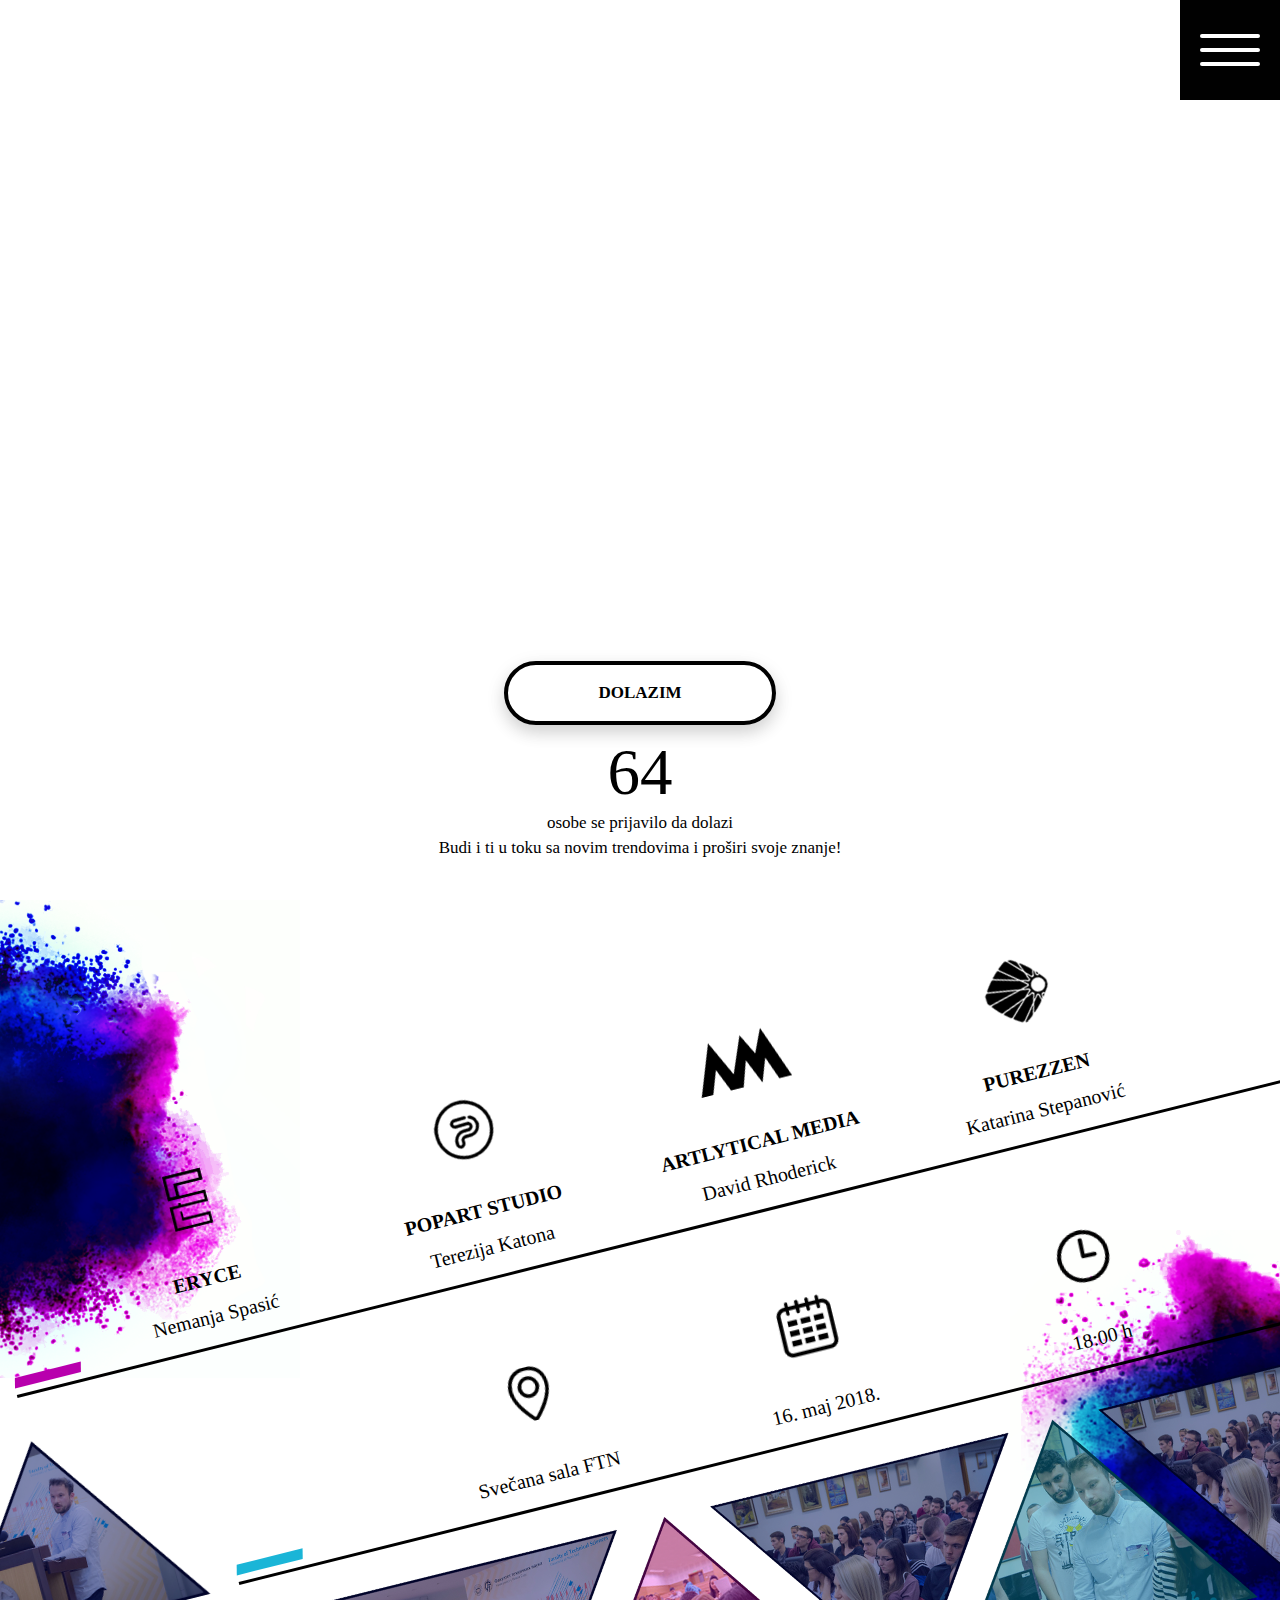
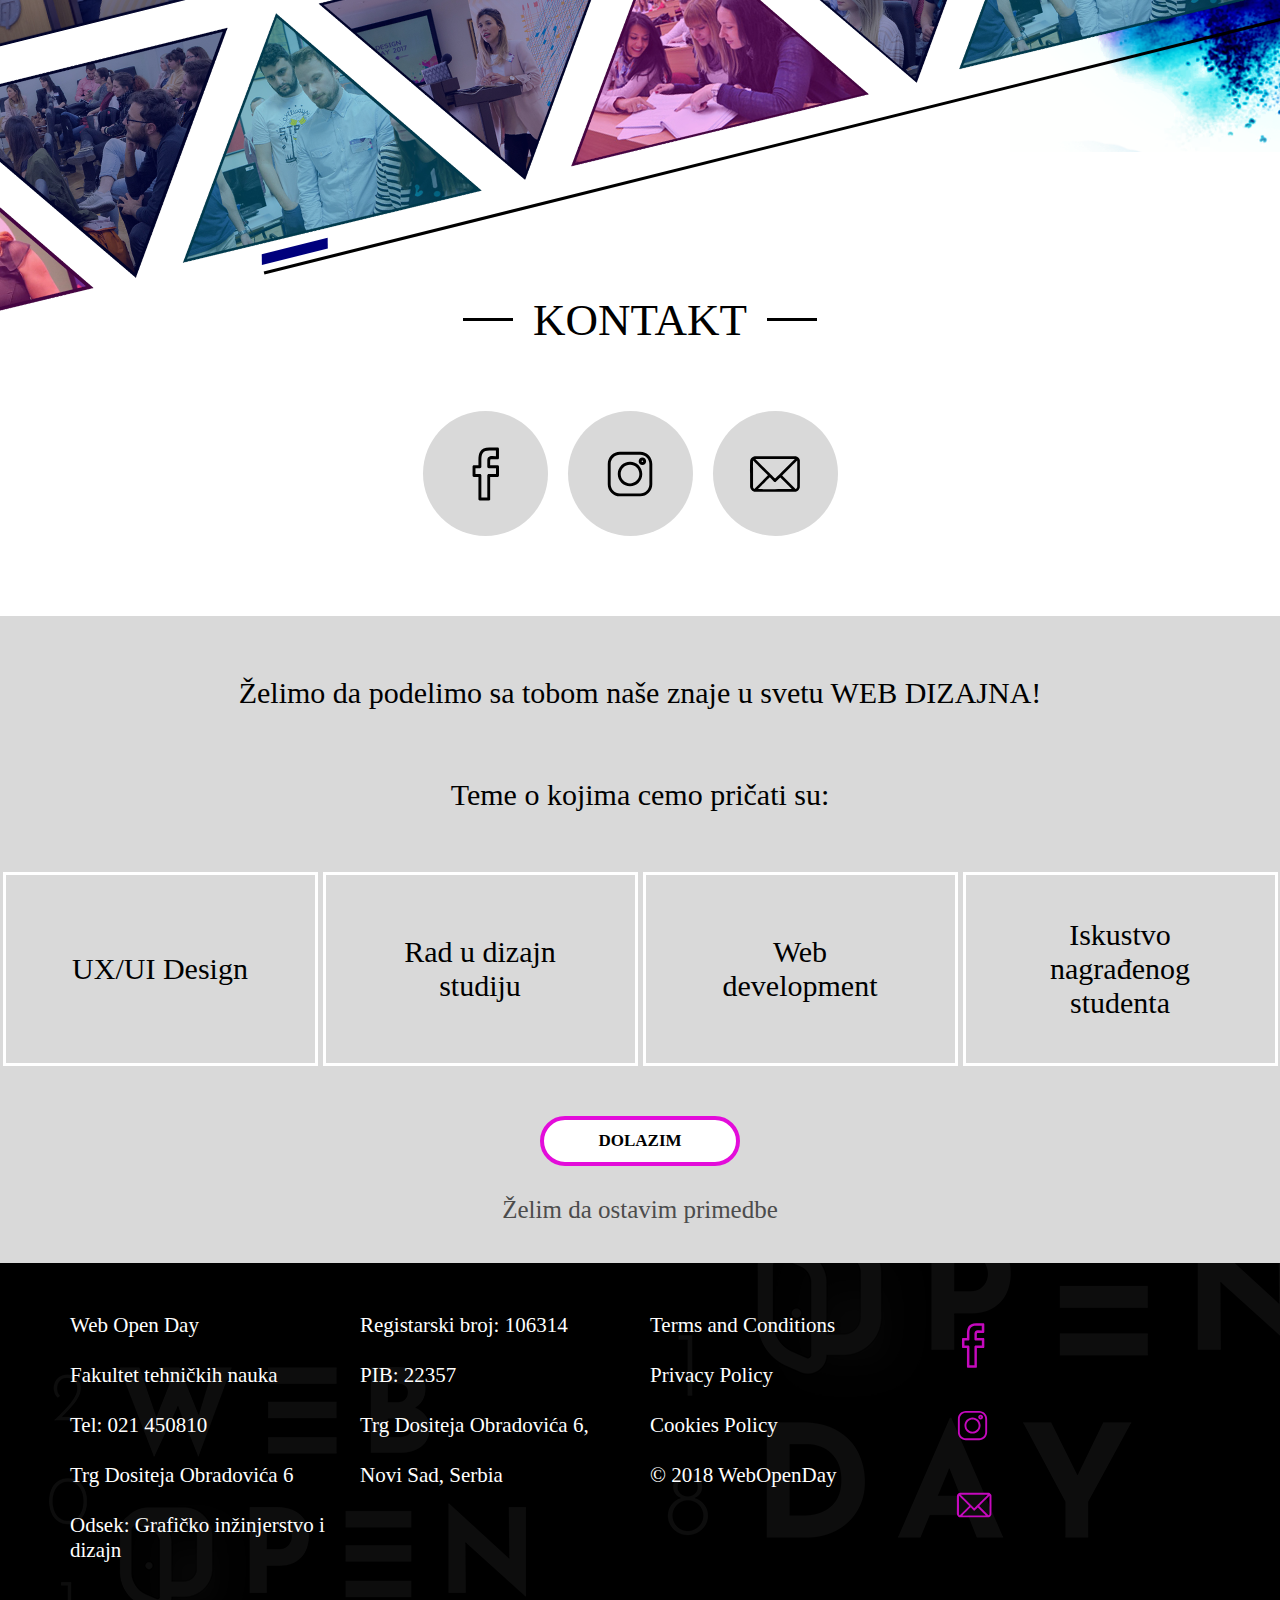
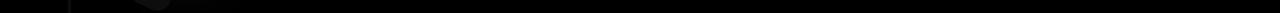
==== commit 8fb9dfc5: "images renames" ====
--- a/index.html
+++ b/index.html
@@ -36,8 +36,8 @@
     </div>
     <div class="kont">
       <video autoplay muted>
-        <source src="imagesindex/VIDEOZANASLOVNU_1_1.mp4" type="video/mp4">
-        <source src="imagesindex/VIDEOZANASLOVNU_1_1.ogg" type="video/ogg">
+        <source src="/imagesindex/VIDEOZANASLOVNU_1_1.mp4" type="video/mp4">
+        <source src="/imagesindex/VIDEOZANASLOVNU_1_1.ogg" type="video/ogg">
       </video>
       <div class="ent">
         <button class="button" type="button" onclick="dolazim()">DOLAZIM</button>
@@ -48,8 +48,8 @@
     </div>
 
 
-    <img src="imagesindex/puder.png" alt="puder" id="puder1">
-    <img src="imagesindex/puder2.png" alt="puder" id="puder2">
+    <img src="/imagesindex/puder.png" alt="puder" id="puder1">
+    <img src="/imagesindex/puder2.png" alt="puder" id="puder2">
 
     <!-- <div class="line">
       <div class="shape">
@@ -70,22 +70,22 @@
 
         <div class="top with-line purple">
           <div class="item-top">
-            <img width="100" height="100" src="imagesindex/ikonica1.png" alt="logo Eryce">
+            <img width="100" height="100" src="/imagesindex/ikonica1.png" alt="logo Eryce">
             <p align="center">ERYCE</p>
             <p class="item-top-ime">Nemanja Spasić</p>
           </div>
           <div class="item-top">
-            <img width="100" height="100" src="imagesindex/ikonice2.png" alt="logo Popart Studio">
+            <img width="100" height="100" src="/imagesindex/ikonica2.png" alt="logo Popart Studio">
             <p align="center">POPART STUDIO</p>
             <p class="item-top-ime">Terezija Katona</p>
           </div>
           <div class="item-top">
-            <img width="100" height="100" src="imagesindex/ikonice3.png" alt="logo Artlytical Media">
+            <img width="100" height="100" src="/imagesindex/ikonica3.png" alt="logo Artlytical Media">
             <p align="center">ARTLYTICAL MEDIA</p>
             <p class="item-top-ime">David Rhoderick</p>
           </div>
           <div class="item-top">
-            <img width="100" height="100" src="imagesindex/ikonice4.png" alt="logo Purezzen">
+            <img width="100" height="100" src="/imagesindex/ikonica4.png" alt="logo Purezzen">
             <p align="center">PUREZZEN</p>
             <p class="item-top-ime">Katarina Stepanović</p>
           </div>
@@ -94,34 +94,34 @@
         <div class="bottom with-line cyan">
           <div class="item-bottom"></div>
           <div class="item-bottom">
-            <img width="100" height="100" src="imagesindex/lokacija.png" alt="icon location">
+            <img width="100" height="100" src="/imagesindex/lokacija.png" alt="icon location">
             <p class="color-light" align="center">Svečana sala FTN</p>
           </div>
           <div class="item-bottom">
-            <img width="100" height="100" src="imagesindex/kalendar.png" alt="icon calendar">
+            <img width="100" height="100" src="/imagesindex/kalendar.png" alt="icon calendar">
             <p class="color-light" align="center">16. maj 2018.</p>
           </div>
           <div class="item-bottom">
-            <img width="100" height="100" src="imagesindex/sat.png" alt="icon clock">
+            <img width="100" height="100" src="/imagesindex/sat.png" alt="icon clock">
             <p class="color-light" align="center">18:00 h</p>
           </div>
         </div>
       </div>
     </div>
     <div class="slikedeo with-line blue">
-      <img src="imagesindex/8 dodatak.png" id="dodatak" alt="slika 8" >
-      <img width="758" height="450" src="imagesindex/7.png" alt="slika 7" id="a">
-      <img width="758" height="450" src="imagesindex/6.png" alt="slika 6" id="b">
-      <img width="758" height="450" src="imagesindex/5.png" alt="slika 5" id="c">
-      <img width="758" height="450" src="imagesindex/4.png" alt="slika 4" id="d">
-      <img width="758" height="450" src="imagesindex/3.png" alt="slika 3" id="e">
-      <img width="758" height="450" src="imagesindex/2.png" alt="slika 2" id="f">
-      <img width="758" height="450" src="imagesindex/5.png" alt="slika 5" id="c">
-      <img width="758" height="450" src="imagesindex/2.png" alt="slika 2" id="f">
-      <img width="758" height="450" src="imagesindex/3.png" alt="slika 4" id="d">
-
-
-      <!-- <img src="imagesindex/1.png" alt="slika 1" id="g"> -->
+      <img src="/imagesindex/8 dodatak.png" id="dodatak" alt="slika 8" >
+      <img width="758" height="450" src="/imagesindex/7.png" alt="slika 7" id="a">
+      <img width="758" height="450" src="/imagesindex/6.png" alt="slika 6" id="b">
+      <img width="758" height="450" src="/imagesindex/5.png" alt="slika 5" id="c">
+      <img width="758" height="450" src="/imagesindex/4.png" alt="slika 4" id="d">
+      <img width="758" height="450" src="/imagesindex/3.png" alt="slika 3" id="e">
+      <img width="758" height="450" src="/imagesindex/2.png" alt="slika 2" id="f">
+      <img width="758" height="450" src="/imagesindex/5.png" alt="slika 5" id="c">
+      <img width="758" height="450" src="/imagesindex/2.png" alt="slika 2" id="f">
+      <img width="758" height="450" src="/imagesindex/3.png" alt="slika 4" id="d">
+
+
+      <!-- <img src="/imagesindex/1.png" alt="slika 1" id="g"> -->
     </div>
     <div class="drugideo" id="zanaslov">
       <svg height="10" width="50">
@@ -287,6 +287,6 @@
       </div>
     </div>
   </footer>
-  <script src="javascriptindex.js" charset="utf-8"></script>
+  <script src="/javascriptindex.js" charset="utf-8"></script>
 </body>
 <html>
